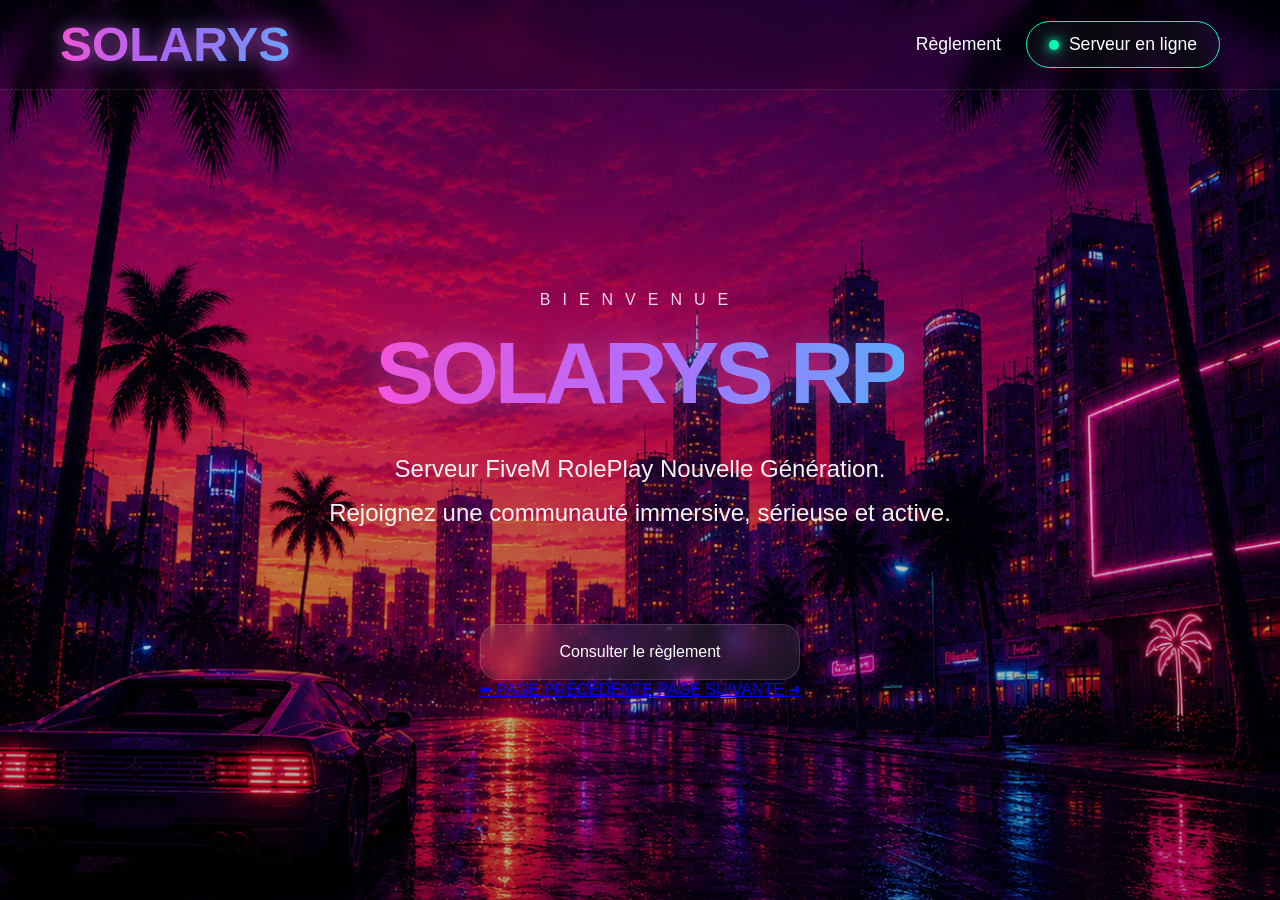
==== index.html @ a5917645 "Update index.html" ====
<!DOCTYPE html>
<html lang="fr">

<head>
    <meta charset="UTF-8">
    <meta name="viewport" content="width=device-width, initial-scale=1.0">

    <title>SOLARYS RP</title>

    <link rel="stylesheet" href="assets/css/style.css">
</head>

<body>

    <div class="overlay"></div>

    <header>
        <div class="logo">SOLARYS</div>

        <nav>
            <a href="reglement.html">Règlement</a>

            <a href="#" class="status">
                <span class="dot"></span>
                Serveur en ligne
            </a>
        </nav>
    </header>

    <main>

        <span class="welcome">
            BIENVENUE
        </span>

        <h1>SOLARYS RP</h1>

        <p>
            Serveur FiveM RolePlay Nouvelle Génération.<br>
            Rejoignez une communauté immersive, sérieuse et active.
        </p>

        <div class="buttons">

            <a href="reglement.html" class="btn-secondary">
                Consulter le règlement
            </a>

        </div><div class="navigation">

<a href="https://reglement.solarys-rp.fr/" class="prev">
⬅ PAGE PRÉCÉDENTE
</a>

<a href="https://reglement.solarys-rp.fr/notion.html" class="next">
PAGE SUIVANTE ➜
</a>

</div>

    </main>

    <script src="assets/js/script.js"></script>

</body>

</html>
---- assets/css/style.css ----
/* =========================
   RESET
========================= */

*{
    margin:0;
    padding:0;
    box-sizing:border-box;
}

html,
body{
    width:100%;
    height:100%;
}

body{
    font-family: "Segoe UI", sans-serif;
    color:white;

    background:url("../images/background.png");
    background-size:cover;
    background-position:center;
    background-repeat:no-repeat;

    overflow:hidden;
    position:relative;
}

/* =========================
   OVERLAY
========================= */

.overlay{
    position:absolute;
    inset:0;

    background:
    linear-gradient(
        rgba(0,0,0,.15),
        rgba(0,0,0,.30)
    );

    z-index:1;
}

/* =========================
   HEADER
========================= */

header{
    position:relative;
    z-index:2;

    height:90px;

    display:flex;
    align-items:center;
    justify-content:space-between;

    padding:0 60px;

    border-bottom:1px solid rgba(255,255,255,.10);

    backdrop-filter:blur(12px);
    background:rgba(0,0,0,.15);
}

.logo{
    font-size:3rem;
    font-weight:900;

    background:linear-gradient(
        90deg,
        #ff4fd8,
        #8f6dff,
        #4ab6ff
    );

    -webkit-background-clip:text;
    -webkit-text-fill-color:transparent;

    text-shadow:
        0 0 15px rgba(255,79,216,.5),
        0 0 30px rgba(74,182,255,.4);
}

nav{
    display:flex;
    align-items:center;
    gap:25px;
}

nav a{
    text-decoration:none;
    color:white;
    font-size:1.1rem;
}

.status{
    display:flex;
    align-items:center;
    gap:10px;

    padding:12px 22px;

    border-radius:50px;

    border:1px solid #00ffb3;

    background:rgba(255,255,255,.03);

    backdrop-filter:blur(10px);
}

.dot{
    width:10px;
    height:10px;

    border-radius:50%;

    background:#00ffb3;

    box-shadow:
        0 0 10px #00ffb3,
        0 0 20px #00ffb3;
}

/* =========================
   MAIN
========================= */

main{
    position:relative;
    z-index:2;

    height:calc(100vh - 90px);

    display:flex;
    flex-direction:column;

    justify-content:center;
    align-items:center;

    text-align:center;

    animation:fadeUp 1s ease;
}

@keyframes fadeUp{

    from{
        opacity:0;
        transform:translateY(30px);
    }

    to{
        opacity:1;
        transform:translateY(0);
    }
}

/* =========================
   WELCOME
========================= */

.welcome{
    font-size:1rem;
    letter-spacing:12px;

    color:rgba(255,255,255,.85);

    margin-bottom:20px;
}

/* =========================
   TITRE
========================= */

h1{
    font-size:5.5rem;
    font-weight:900;

    letter-spacing:-4px;
    line-height:1;

    margin-bottom:30px;

    background:linear-gradient(
        90deg,
        #ff4fd8 0%,
        #b86cff 50%,
        #4ab6ff 100%
    );

    -webkit-background-clip:text;
    -webkit-text-fill-color:transparent;

    text-shadow:
        0 0 30px rgba(255,79,216,.30),
        0 0 50px rgba(74,182,255,.30);
}

/* =========================
   DESCRIPTION
========================= */

p{
    max-width:850px;

    font-size:1.5rem;
    line-height:1.8;

    margin-bottom:50px;

    color:rgba(255,255,255,.95);
}

/* =========================
   BUTTONS
========================= */

.buttons {
    display: flex;
    justify-content: center;
    align-items: center;
    margin-top: 40px;
}

.btn-secondary {
    min-width: 420px;
    text-align: center;
}

/* bouton principal */

.btn-primary{
    text-decoration:none;
    color:white;

    min-width:280px;

    padding:18px 35px;

    border-radius:18px;

    background:linear-gradient(
        90deg,
        #ff4fd8,
        #9b6cff,
        #4ab6ff
    );

    box-shadow:
        0 0 25px rgba(255,79,216,.4),
        0 0 50px rgba(74,182,255,.2);

    transition:.3s;
}


/* bouton secondaire */

.btn-secondary{
    text-decoration:none;
    color:white;

    min-width:320px;

    padding:18px 35px;

    border-radius:18px;

    background:rgba(255,255,255,.08);

    border:1px solid rgba(255,255,255,.15);

    backdrop-filter:blur(10px);

    transition:.3s;
}

.btn-primary:hover,
.btn-secondary:hover{
    transform:translateY(-4px);

    box-shadow:
        0 10px 30px rgba(0,0,0,.30);
}

/* =========================
   RESPONSIVE
========================= */

@media(max-width:1200px){

    h1{
        font-size:5rem;
    }

    p{
        font-size:1.2rem;
    }

}

@media(max-width:768px){

    header{
        padding:0 25px;
    }

    .logo{
        font-size:2rem;
    }

    h1{
        font-size:3.5rem;
    }

    p{
        width:90%;
        font-size:1rem;
    }

    .buttons{
        flex-direction:column;
    }

    .btn-primary,
    .btn-secondary{
        width:100%;
        min-width:auto;
    }

}
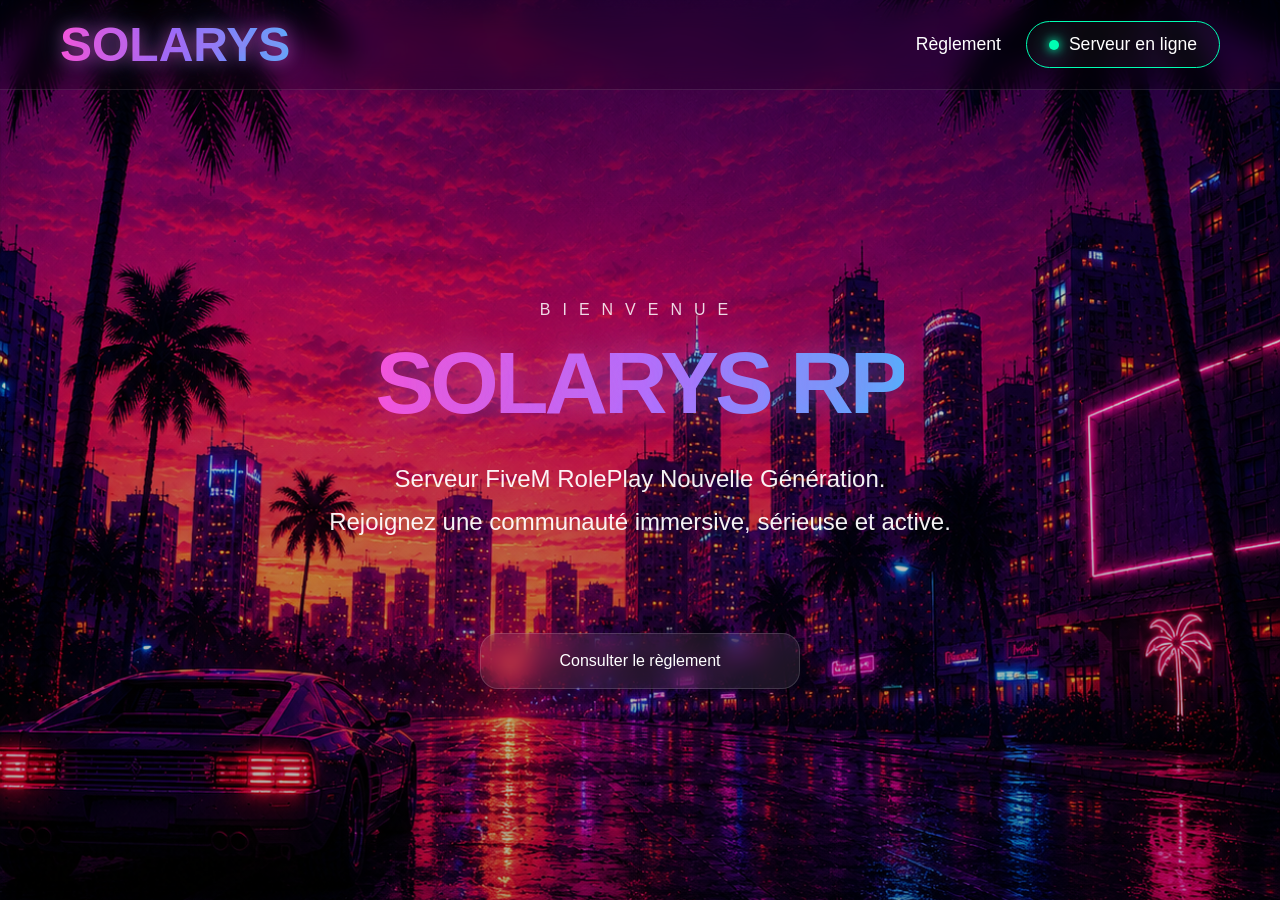
==== commit 77d21c53: "Update index.html" ====
--- a/index.html
+++ b/index.html
@@ -46,16 +46,6 @@
                 Consulter le règlement
             </a>
 
-        </div><div class="navigation">
-
-<a href="https://reglement.solarys-rp.fr/" class="prev">
-⬅ PAGE PRÉCÉDENTE
-</a>
-
-<a href="https://reglement.solarys-rp.fr/notion.html" class="next">
-PAGE SUIVANTE ➜
-</a>
-
 </div>
 
     </main>
